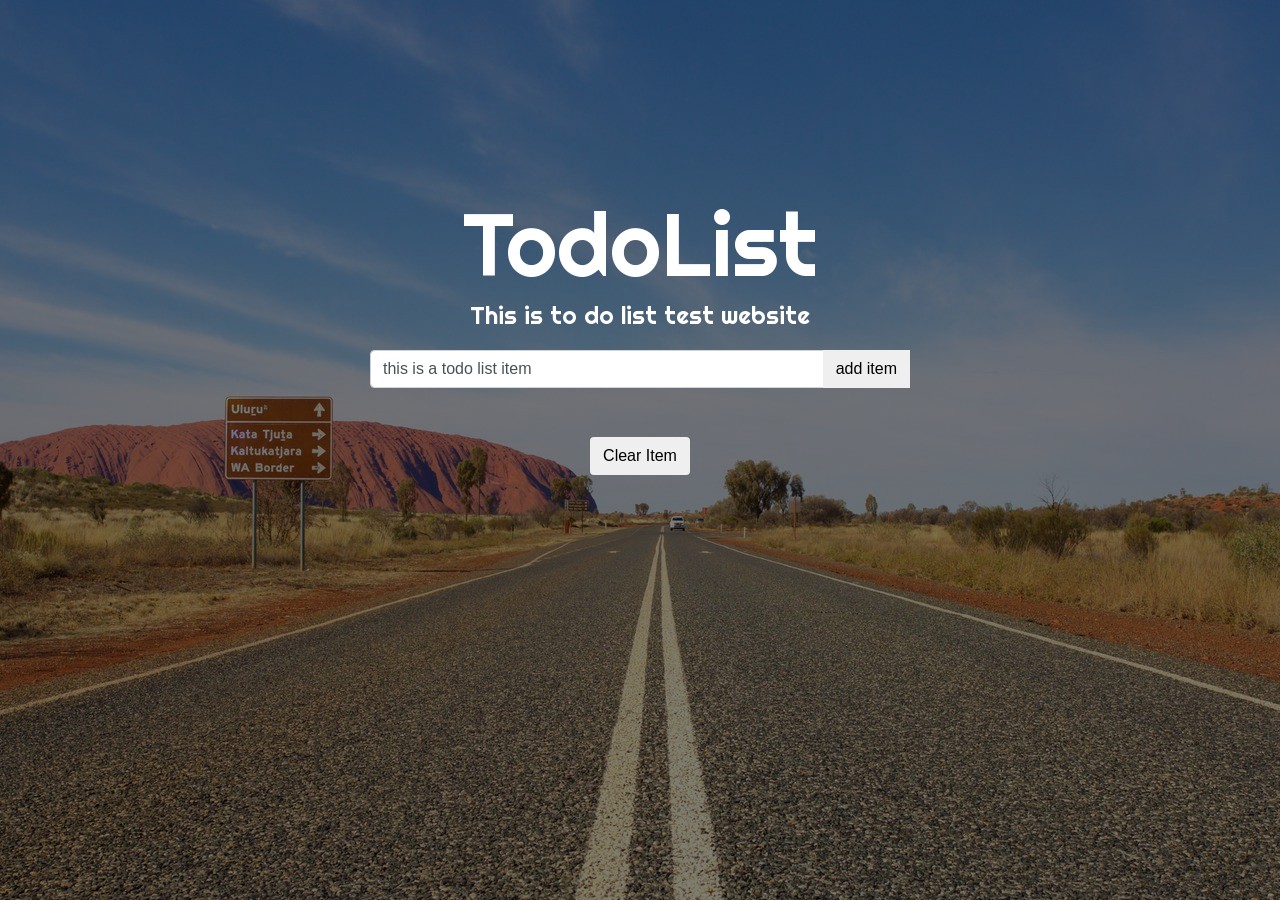
==== indext.html @ a4deb3ae "first commit" ====
<!DOCTYPE html>
<html>
<head>
	<title>TodoList</title>
	<meta charset="utf-8">
  	<meta name="viewport" content="width=device-width, initial-scale=1">
  	<link rel="stylesheet" href="https://maxcdn.bootstrapcdn.com/bootstrap/4.1.3/css/bootstrap.min.css">
  	<script src="https://ajax.googleapis.com/ajax/libs/jquery/3.3.1/jquery.min.js"></script>
  	<script src="https://cdnjs.cloudflare.com/ajax/libs/popper.js/1.14.3/umd/popper.min.js"></script>
  	<script src="https://maxcdn.bootstrapcdn.com/bootstrap/4.1.3/js/bootstrap.min.js"></script>
  	<link href="https://fonts.googleapis.com/css?family=Righteous" rel="stylesheet">
  	<link rel="stylesheet" a href="css/style.css">
  	<link rel="stylesheet" href="https://use.fontawesome.com/releases/v5.6.3/css/all.css" integrity="sha384-UHRtZLI+pbxtHCWp1t77Bi1L4ZtiqrqD80Kn4Z8NTSRyMA2Fd33n5dQ8lWUE00s/" crossorigin="anonymous">
  	
</head>
<body>

	<div class="hero">
		<div class="container">
			<div class="hero-text">
				<h1 class="display-2 text-center">TodoList</h1>
				<p class="lead text-center">This is to do list test website</p>
				<div class="row">
					<form id="form" class="col-lg-6 col-8 mx-auto">
						<div class="input-group">
							<input type="text" id="input" class="form-control text-capitlize" placeholder="Enter todo list item" value="this is a todo list item">
							<div class="input-group-append">
								<button id="btn" type="button" class="btn">add item</button>
							</div>
							<span>
								
							</span>
						</div>			     
					</form>
				</div>			
				<div class="row">				
					<ul id="list" class="list col-lg-6 col-8 mx-auto">
						
						<!-- <li>
							<div class="row">
								<div class="col-auto mr-auto">this is a todo item 
									<input type="checkbox" class="checkbox">
								</div>
								<div class="col-auto ">
									<button id="btnClr" type="button" class="btn btnHide">Clear</button>
									<a href="#r"><i class="fab fa-backspace fa-2x mx-3"></i></a>
								</div>
							</div>
						</li>
						<li>
							<div class="row">
								<div class="col-auto mr-auto">this is a todo item 
									<input type="checkbox" class="checkbox">
								</div>
								<div class="col-auto ">
									<button id="btnClr" type="button" class="btn btnHide">Clear</button>
								</div>
							</div>
						</li> -->
						
					</ul>
				</div>
				<div class="row">
					<button id="btnClr" type="button" class="btn btnHide mx-auto">Clear Item</button>		
				</div>	

			</div>
				
		</div>
  
	</div>

	<script type="text/javascript">
		window.onload = function() {
	//variables
	var form = document.getElementById("form");
	var input = document.getElementById("input");
	var btn = document.getElementById("btn");
	var list = document.getElementById("list");	
	var btnClr = document.getElementById("btnClr");	
	var id = 1;
	// listItem = {item: "todo item", checked: flase}
	var liItem = "";
	
	btn.addEventListener("click", addTodoItem);



	//add todo item to list
	function addTodoItem() {
		if(input.value === "") {
			alert("You must enter some value!");
		}
		else {
			if(list.style.borderTop === "") {
			
			var text = input.value;	
			var item = `<li id="li-${id}">${text}<input id="box-${id}"
			 			class="checkboxes" type="checkbox"></li>`;				
			list.insertAdjacentHTML('beforeend', item);	
			
			id++;

			form.reset();
		}
	}

	</script>
</body>
</html>
---- css/style.css ----
:root {
	--righteous-font: 'Righteous', cursive;
}

body {
	/*background-color: #536691;*/
	background-image: url("../img/photographer.jpg");
    min-height: 100vh;
    z-index: -10;
    background-position: center;
    background-repeat: no-repeat;
    background-size: cover;
    color: white;
    font-size: 1.3rem;		    
}
.hero {
	position: absolute;
    min-height: 100vh;
    min-width: 100vw;
    top: 0;
    bottom: 0;
    background-color: rgba(0, 0, 0, 0.5);
}

h1 {
	margin-top: 12rem;
	margin-bottom: 0px;
	padding-bottom: 0px;
	font-family: var(--righteous-font);
}

.lead {
	font-size: 1.5rem;
	font-family: var(--righteous-font);
}
ul {
	/*border-top: 2px solid white;*/
	margin-top: 2rem;
	list-style: none;
	/*display: none;*/
}
li {
	border-bottom: 1px solid white;
	padding: 0.5rem 0 0.5rem 0;
	margin: 0 1rem 0 1rem;
}
.checkboxes {
	float: right;
	line-height: 15px;
	width: 17px;
	height: 17px;
	background-color: #e9ecef;
	border: 1px solid #e9ecef;
	border-radius: 3px;
}

.fab{
	color: #fff
}
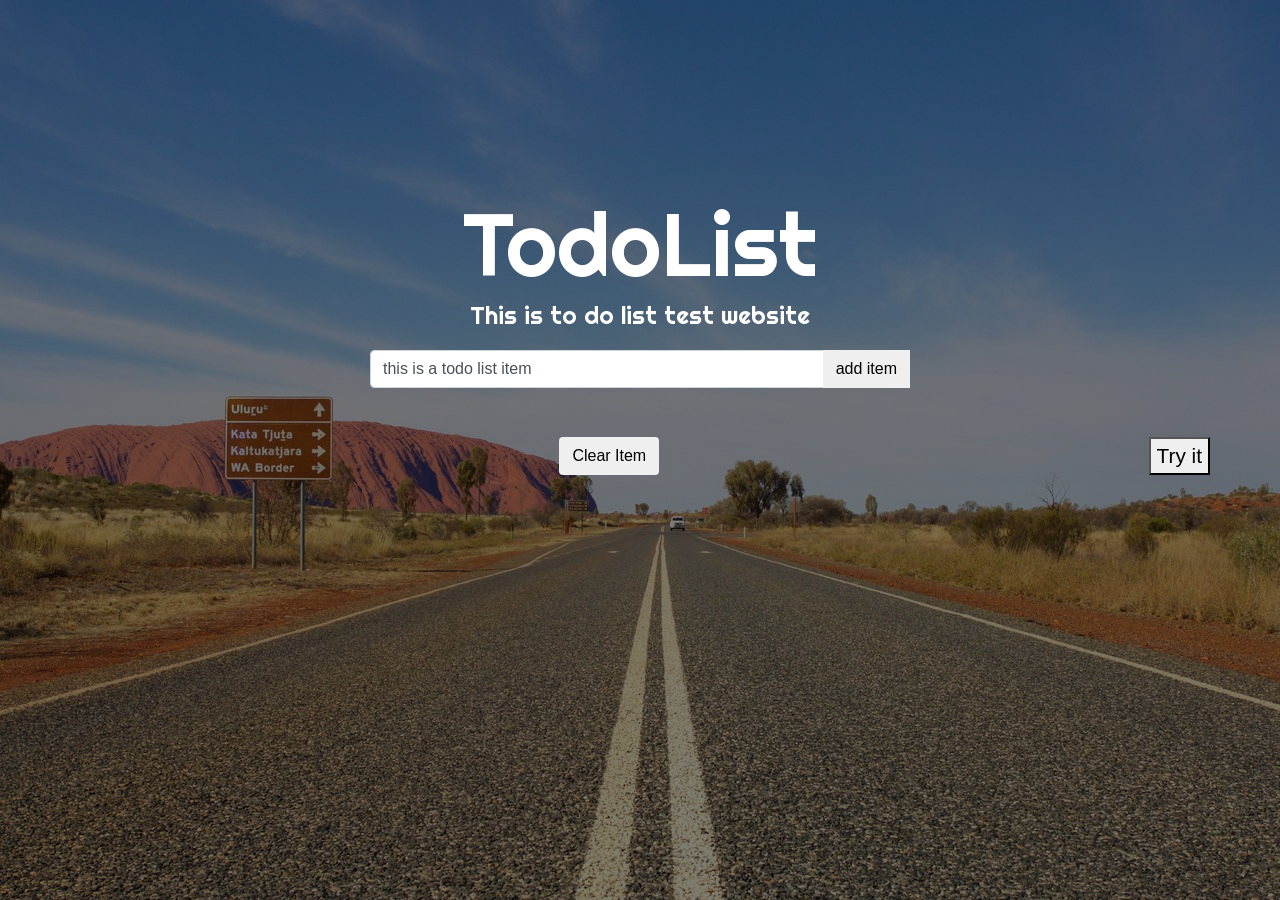
==== commit 90dfaf2a: "first" ====
--- a/indext.html
+++ b/indext.html
@@ -11,13 +11,16 @@
   	<link href="https://fonts.googleapis.com/css?family=Righteous" rel="stylesheet">
   	<link rel="stylesheet" a href="css/style.css">
   	<link rel="stylesheet" href="https://use.fontawesome.com/releases/v5.6.3/css/all.css" integrity="sha384-UHRtZLI+pbxtHCWp1t77Bi1L4ZtiqrqD80Kn4Z8NTSRyMA2Fd33n5dQ8lWUE00s/" crossorigin="anonymous">
-  	
+		<script type="text/javascript" src="js/index.js"></script>
 </head>
 <body>
 
 	<div class="hero">
 		<div class="container">
 			<div class="hero-text">
+				<div class="alert text-capitalize feedback" >
+     				write value for item
+    		</div>
 				<h1 class="display-2 text-center">TodoList</h1>
 				<p class="lead text-center">This is to do list test website</p>
 				<div class="row">
@@ -25,86 +28,70 @@
 						<div class="input-group">
 							<input type="text" id="input" class="form-control text-capitlize" placeholder="Enter todo list item" value="this is a todo list item">
 							<div class="input-group-append">
-								<button id="btn" type="button" class="btn">add item</button>
+								<button id="btn-add" type="submit" class="btn" onclick="addItem()">add item</button>
 							</div>
 							<span>
-								
+
 							</span>
-						</div>			     
+						</div>
 					</form>
-				</div>			
-				<div class="row">				
+				</div>
+				<div class="row">
 					<ul id="list" class="list col-lg-6 col-8 mx-auto">
-						
+
 						<!-- <li>
 							<div class="row">
-								<div class="col-auto mr-auto">this is a todo item 
-									<input type="checkbox" class="checkbox">
+								<div class="col-auto mr-auto">
+									<h6 class="item text-capitalize">this is a todo item</h6>
 								</div>
-								<div class="col-auto ">
+								<div class="icon col-auto ">
 									<button id="btnClr" type="button" class="btn btnHide">Clear</button>
-									<a href="#r"><i class="fab fa-backspace fa-2x mx-3"></i></a>
+									<a href="#" class="complete mx-2 icon"><i class="fa fa-check-circle"></i></a>
+									<a href="#" class="complete mx-2 icon"><i class="fa fa-edit"></i></a>
+									<a href="#" class="complete mx-2 icon"><i class="fa fa-times-circle"></i></a>
 								</div>
 							</div>
 						</li>
 						<li>
 							<div class="row">
-								<div class="col-auto mr-auto">this is a todo item 
-									<input type="checkbox" class="checkbox">
+								<div class="col-auto mr-auto">this is a todo item
+									<h5 class="item text-capitalize"></h5>
 								</div>
-								<div class="col-auto ">
+								<div class="icon col-auto ">
 									<button id="btnClr" type="button" class="btn btnHide">Clear</button>
+									<a href="#" class="complete mx-2 icon"><i class="fa fa-check-circle"></i></a>
+									<a href="#" class="complete mx-2 icon"><i class="fa fa-edit"></i></a>
+									<a href="#" class="complete mx-2 icon"><i class="fa fa-times-circle"></i></a>
 								</div>
 							</div>
 						</li> -->
-						
+
 					</ul>
 				</div>
 				<div class="row">
-					<button id="btnClr" type="button" class="btn btnHide mx-auto">Clear Item</button>		
-				</div>	
+					<button id="btnClr" type="button" class="btn btnHide mx-auto" onclick="clearAll">Clear Item</button>
+
+<button id="myBtn">Try it</button>
+
+<p id="demo"></p>
+
+<script>
+document.getElementById("myBtn").addEventListener("click", displayDate);
+
+function displayDate() {
+  document.getElementById("demo").innerHTML = Date();
+}
+</script>
+
+
+				</div>
 
 			</div>
-				
+
 		</div>
-  
+
 	</div>
 
-	<script type="text/javascript">
-		window.onload = function() {
-	//variables
-	var form = document.getElementById("form");
-	var input = document.getElementById("input");
-	var btn = document.getElementById("btn");
-	var list = document.getElementById("list");	
-	var btnClr = document.getElementById("btnClr");	
-	var id = 1;
-	// listItem = {item: "todo item", checked: flase}
-	var liItem = "";
-	
-	btn.addEventListener("click", addTodoItem);
 
-
-
-	//add todo item to list
-	function addTodoItem() {
-		if(input.value === "") {
-			alert("You must enter some value!");
-		}
-		else {
-			if(list.style.borderTop === "") {
-			
-			var text = input.value;	
-			var item = `<li id="li-${id}">${text}<input id="box-${id}"
-			 			class="checkboxes" type="checkbox"></li>`;				
-			list.insertAdjacentHTML('beforeend', item);	
-			
-			id++;
-
-			form.reset();
-		}
-	}
-
-	</script>
 </body>
-</html>+</html>
--- a/css/style.css
+++ b/css/style.css
@@ -12,7 +12,7 @@
     background-repeat: no-repeat;
     background-size: cover;
     color: white;
-    font-size: 1.3rem;		    
+    font-size: 1.3rem;
 }
 .hero {
 	position: absolute;
@@ -22,7 +22,9 @@
     bottom: 0;
     background-color: rgba(0, 0, 0, 0.5);
 }
-
+.feedback{
+	display: none;
+}
 h1 {
 	margin-top: 12rem;
 	margin-bottom: 0px;
@@ -45,16 +47,7 @@
 	padding: 0.5rem 0 0.5rem 0;
 	margin: 0 1rem 0 1rem;
 }
-.checkboxes {
-	float: right;
-	line-height: 15px;
-	width: 17px;
-	height: 17px;
-	background-color: #e9ecef;
-	border: 1px solid #e9ecef;
-	border-radius: 3px;
+
+.fa{
+	color: #fff
 }
-
-.fab{
-	color: #fff
-}
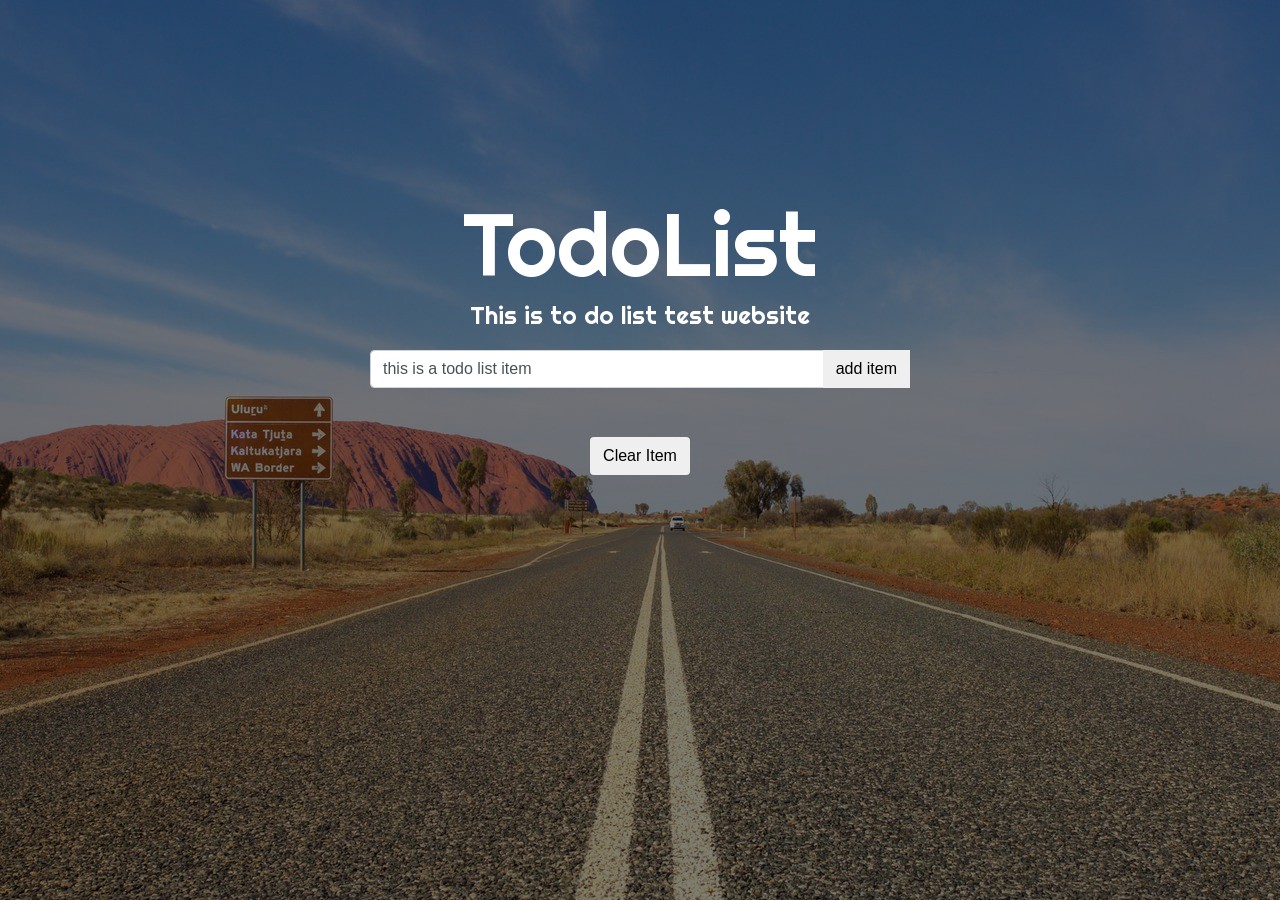
==== commit 5a9a2a04: "add to list" ====
--- a/indext.html
+++ b/indext.html
@@ -11,7 +11,7 @@
   	<link href="https://fonts.googleapis.com/css?family=Righteous" rel="stylesheet">
   	<link rel="stylesheet" a href="css/style.css">
   	<link rel="stylesheet" href="https://use.fontawesome.com/releases/v5.6.3/css/all.css" integrity="sha384-UHRtZLI+pbxtHCWp1t77Bi1L4ZtiqrqD80Kn4Z8NTSRyMA2Fd33n5dQ8lWUE00s/" crossorigin="anonymous">
-		<script type="text/javascript" src="js/index.js"></script>
+
 </head>
 <body>
 
@@ -28,7 +28,7 @@
 						<div class="input-group">
 							<input type="text" id="input" class="form-control text-capitlize" placeholder="Enter todo list item" value="this is a todo list item">
 							<div class="input-group-append">
-								<button id="btn-add" type="submit" class="btn" onclick="addItem()">add item</button>
+								<button id="btn-add" type="submit" class="btn btnAdd">add item</button>
 							</div>
 							<span>
 
@@ -39,48 +39,50 @@
 				<div class="row">
 					<ul id="list" class="list col-lg-6 col-8 mx-auto">
 
+
 						<!-- <li>
 							<div class="row">
+
 								<div class="col-auto mr-auto">
-									<h6 class="item text-capitalize">this is a todo item</h6>
+									<input type="checkbox" class="mr-3">
+									<label class="item text-capitalize">Go Shopping</label>
 								</div>
 								<div class="icon col-auto ">
-									<button id="btnClr" type="button" class="btn btnHide">Clear</button>
-									<a href="#" class="complete mx-2 icon"><i class="fa fa-check-circle"></i></a>
-									<a href="#" class="complete mx-2 icon"><i class="fa fa-edit"></i></a>
-									<a href="#" class="complete mx-2 icon"><i class="fa fa-times-circle"></i></a>
+
+									<button href="#" class="edit mx-2 icon"><i class="fa fa-edit"></i></button>
+									<button href="#" class="delete mx-2 icon"><i class="fa fa-trash"></i></button>
 								</div>
 							</div>
 						</li>
 						<li>
 							<div class="row">
-								<div class="col-auto mr-auto">this is a todo item
-									<h5 class="item text-capitalize"></h5>
+								<div class="col-auto mr-auto">
+									<input type="checkbox" class="mr-3">
+									<label class="item text-capitalize">Pay Bills</label>
 								</div>
 								<div class="icon col-auto ">
-									<button id="btnClr" type="button" class="btn btnHide">Clear</button>
-									<a href="#" class="complete mx-2 icon"><i class="fa fa-check-circle"></i></a>
-									<a href="#" class="complete mx-2 icon"><i class="fa fa-edit"></i></a>
-									<a href="#" class="complete mx-2 icon"><i class="fa fa-times-circle"></i></a>
+
+									<button href="#" class="edit mx-2 icon"><i class="fa fa-edit"></i></button>
+									<button href="#" class="delete mx-2 icon"><i class="fa fa-trash"></i></button>
 								</div>
 							</div>
+						</li>
+						<li class="editMode">
+							<label>Go Shopping</label>
+							<input type="text" value="Go Shopping">
+							<button class="edit">Edit</button>
+							<button class="delete">Delete</button>
 						</li> -->
 
 					</ul>
 				</div>
 				<div class="row">
-					<button id="btnClr" type="button" class="btn btnHide mx-auto" onclick="clearAll">Clear Item</button>
-
-<button id="myBtn">Try it</button>
-
-<p id="demo"></p>
+					<button id="btnClr" type="button" class="btn btnHide mx-auto" >Clear Item</button>
 
 <script>
-document.getElementById("myBtn").addEventListener("click", displayDate);
 
-function displayDate() {
-  document.getElementById("demo").innerHTML = Date();
-}
+
+
 </script>
 
 
@@ -92,6 +94,6 @@
 
 	</div>
 
-
+<script type="text/javascript" src="app.js"></script>
 </body>
 </html>
--- a/css/style.css
+++ b/css/style.css
@@ -47,7 +47,11 @@
 	padding: 0.5rem 0 0.5rem 0;
 	margin: 0 1rem 0 1rem;
 }
-
+input[type="checkbox"] {
+  margin: center;
+  position: relative;
+  top: -5px;
+}
 .fa{
 	color: #fff
 }
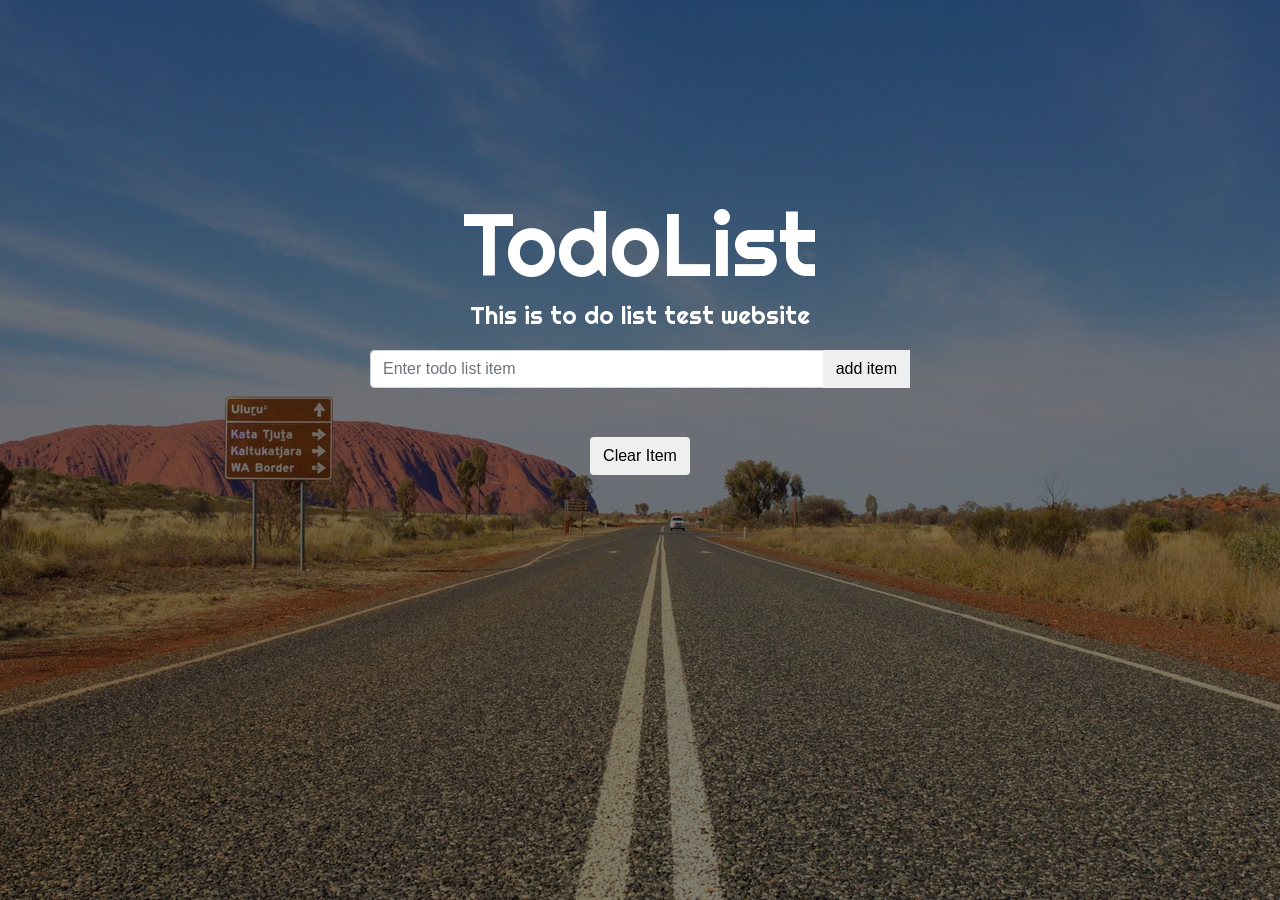
==== commit fdf2b9df: "localStorage" ====
--- a/indext.html
+++ b/indext.html
@@ -26,7 +26,7 @@
 				<div class="row">
 					<form id="form" class="col-lg-6 col-8 mx-auto">
 						<div class="input-group">
-							<input type="text" id="input" class="form-control text-capitlize" placeholder="Enter todo list item" value="this is a todo list item">
+							<input type="text" id="input" class="form-control text-capitlize" placeholder="Enter todo list item" value="">
 							<div class="input-group-append">
 								<button id="btn-add" type="submit" class="btn btnAdd">add item</button>
 							</div>
--- a/css/style.css
+++ b/css/style.css
@@ -55,3 +55,16 @@
 .fa{
 	color: #fff
 }
+
+
+/* javascript */
+.completed{
+	text-decoration: line-through;
+	opacity: 0.5;
+}
+.visibility{
+	opacity: 0.5;
+}
+.complete:hover{
+	color: var(--mainGreen);
+}
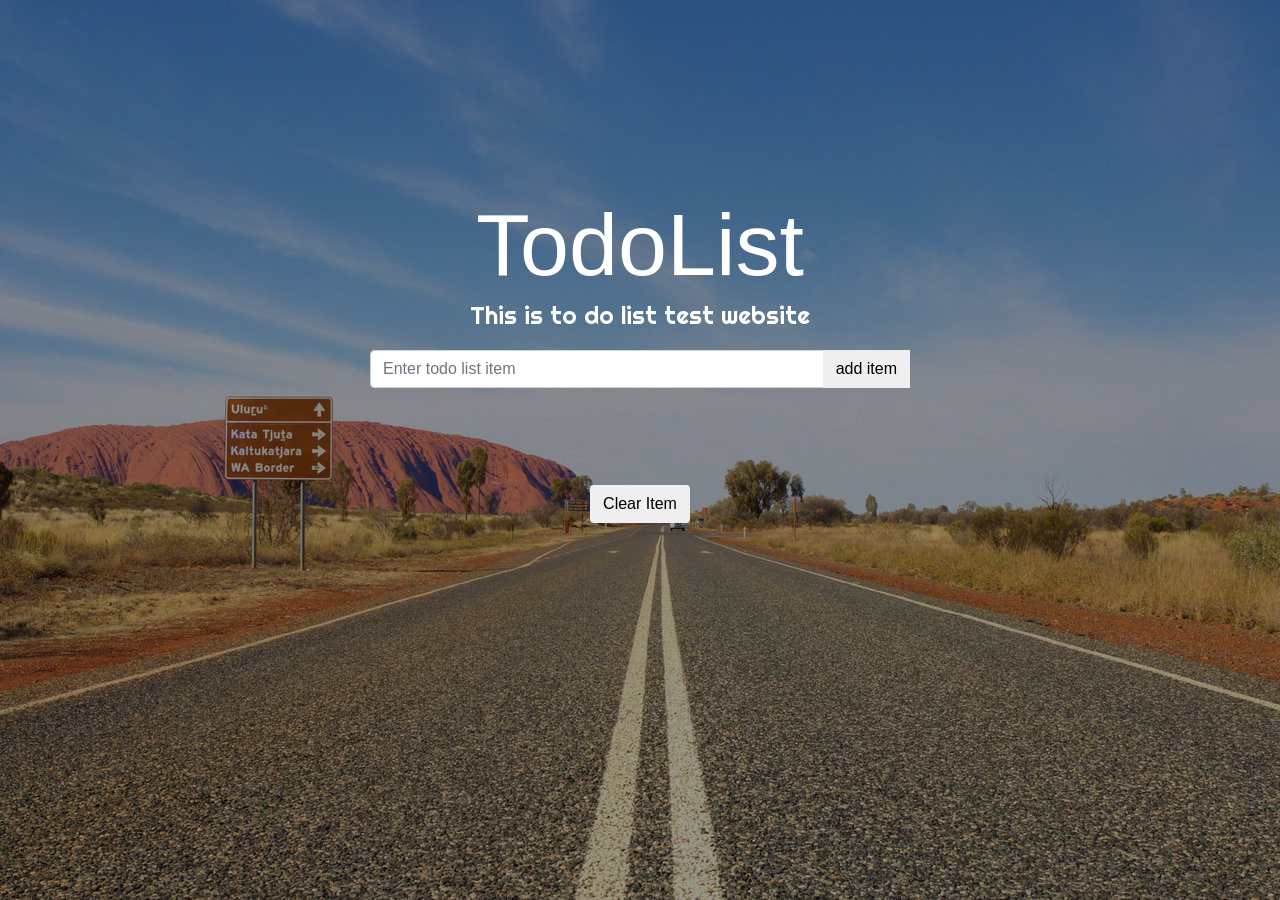
==== commit cc6502df: "[delete]comple icon [add] checkbox" ====
--- a/indext.html
+++ b/indext.html
@@ -9,6 +9,7 @@
   	<script src="https://cdnjs.cloudflare.com/ajax/libs/popper.js/1.14.3/umd/popper.min.js"></script>
   	<script src="https://maxcdn.bootstrapcdn.com/bootstrap/4.1.3/js/bootstrap.min.js"></script>
   	<link href="https://fonts.googleapis.com/css?family=Righteous" rel="stylesheet">
+	<link href="https://fonts.googleapis.com/css?family=Pacifico" rel="stylesheet">
   	<link rel="stylesheet" a href="css/style.css">
   	<link rel="stylesheet" href="https://use.fontawesome.com/releases/v5.6.3/css/all.css" integrity="sha384-UHRtZLI+pbxtHCWp1t77Bi1L4ZtiqrqD80Kn4Z8NTSRyMA2Fd33n5dQ8lWUE00s/" crossorigin="anonymous">
 
@@ -37,6 +38,7 @@
 					</form>
 				</div>
 				<div class="row">
+
 					<ul id="list" class="list col-lg-6 col-8 mx-auto">
 
 
@@ -48,13 +50,12 @@
 									<label class="item text-capitalize">Go Shopping</label>
 								</div>
 								<div class="icon col-auto ">
-
-									<button href="#" class="edit mx-2 icon"><i class="fa fa-edit"></i></button>
-									<button href="#" class="delete mx-2 icon"><i class="fa fa-trash"></i></button>
-								</div>
+									<a href="#" class="complete mx-2 icon"><i class="fa fa-check-circle"></i></a>
+								 <a href="#" class="edit mx-2 icon" data-target="#editBtn" data-toggle="modal" ><i class="fa fa-edit"></i></a>
+								 <a href="#" class="delete mx-2 icon"><i class="fa fa-trash"></i></a>
 							</div>
-						</li>
-						<li>
+						</li> -->
+						<!-- <li>
 							<div class="row">
 								<div class="col-auto mr-auto">
 									<input type="checkbox" class="mr-3">
@@ -77,16 +78,35 @@
 					</ul>
 				</div>
 				<div class="row">
-					<button id="btnClr" type="button" class="btn btnHide mx-auto" >Clear Item</button>
+					<button id="btnClr" type="button" class="btn btnHide mx-auto my-5" >Clear Item</button>
+				</div>
 
-<script>
+				<!-- Button trigger modal -->
 
-
-
-</script>
-
-
-				</div>
+<!-- Modal -->
+<!-- <div class="modal" tabindex="-1" role="dialog" id="editBtn">
+  <div class="modal-dialog" role="document">
+    <div class="modal-content">
+      <div class="modal-header">
+        <h5 class="modal-title">Edit Task</h5>
+        <button type="button" class="close" data-dismiss="modal" aria-label="Close">
+          <span aria-hidden="true">&times;</span>
+        </button>
+      </div>
+      <div class="modal-body">
+				<form>
+          <div class="form-group">
+            <input type="text" class="form-control" id="recipient-name"placeholder="new tesk">
+          </div>
+        </form>
+      </div>
+      <div class="modal-footer">
+        <button type="button" class="btn btn-primary">Save changes</button>
+        <button type="button" class="btn btn-secondary" data-dismiss="modal">Close</button>
+      </div>
+    </div>
+  </div>
+</div> -->
 
 			</div>
 
--- a/css/style.css
+++ b/css/style.css
@@ -6,21 +6,24 @@
 body {
 	/*background-color: #536691;*/
 	background-image: url("../img/photographer.jpg");
+	background-repeat: no-repeat;
+  background-attachment: fixed;
     min-height: 100vh;
     z-index: -10;
     background-position: center;
-    background-repeat: no-repeat;
     background-size: cover;
-    color: white;
     font-size: 1.3rem;
 }
 .hero {
 	position: absolute;
     min-height: 100vh;
     min-width: 100vw;
+	background-size: cover;
+	size: cover;
     top: 0;
     bottom: 0;
-    background-color: rgba(0, 0, 0, 0.5);
+    /* background-color: rgba(0, 0, 0, 0.5); */
+		color: white;
 }
 .feedback{
 	display: none;
@@ -29,7 +32,7 @@
 	margin-top: 12rem;
 	margin-bottom: 0px;
 	padding-bottom: 0px;
-	font-family: var(--righteous-font);
+	font-family: var(--Pacifico-font);
 }
 
 .lead {
@@ -41,11 +44,16 @@
 	margin-top: 2rem;
 	list-style: none;
 	/*display: none;*/
+
 }
 li {
 	border-bottom: 1px solid white;
 	padding: 0.5rem 0 0.5rem 0;
 	margin: 0 1rem 0 1rem;
+}
+#box{
+	background-color: white;
+	opacity: 0.2;
 }
 input[type="checkbox"] {
   margin: center;
@@ -55,16 +63,25 @@
 .fa{
 	color: #fff
 }
-
-
+h5{
+	color: #454545
+}
 /* javascript */
 .completed{
 	text-decoration: line-through;
 	opacity: 0.5;
 }
+.imCompleted{
+	opacity: 1;
+}
 .visibility{
-	opacity: 0.5;
+	text-decoration: blink;
+	opacity: 0.8;
 }
 .complete:hover{
 	color: var(--mainGreen);
 }
+
+.editMode input[type=text] {
+  display:block;
+}
